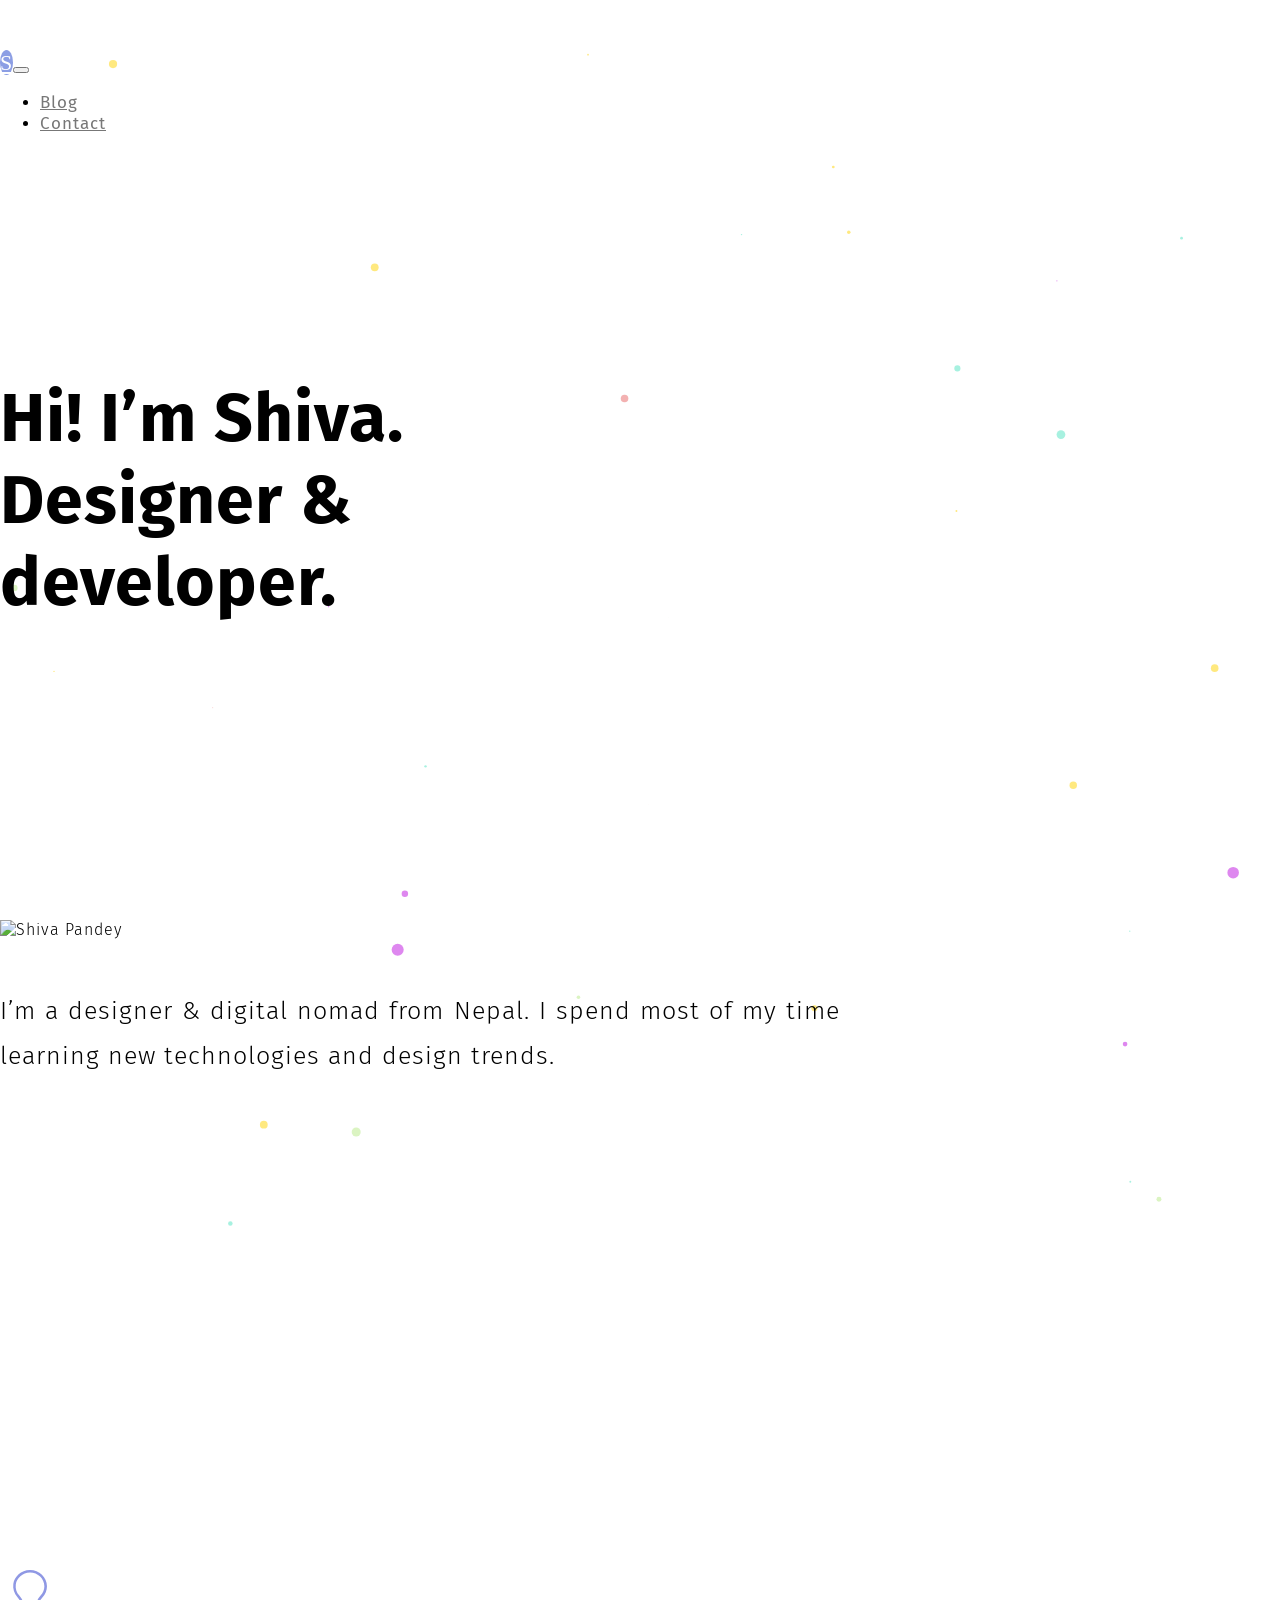
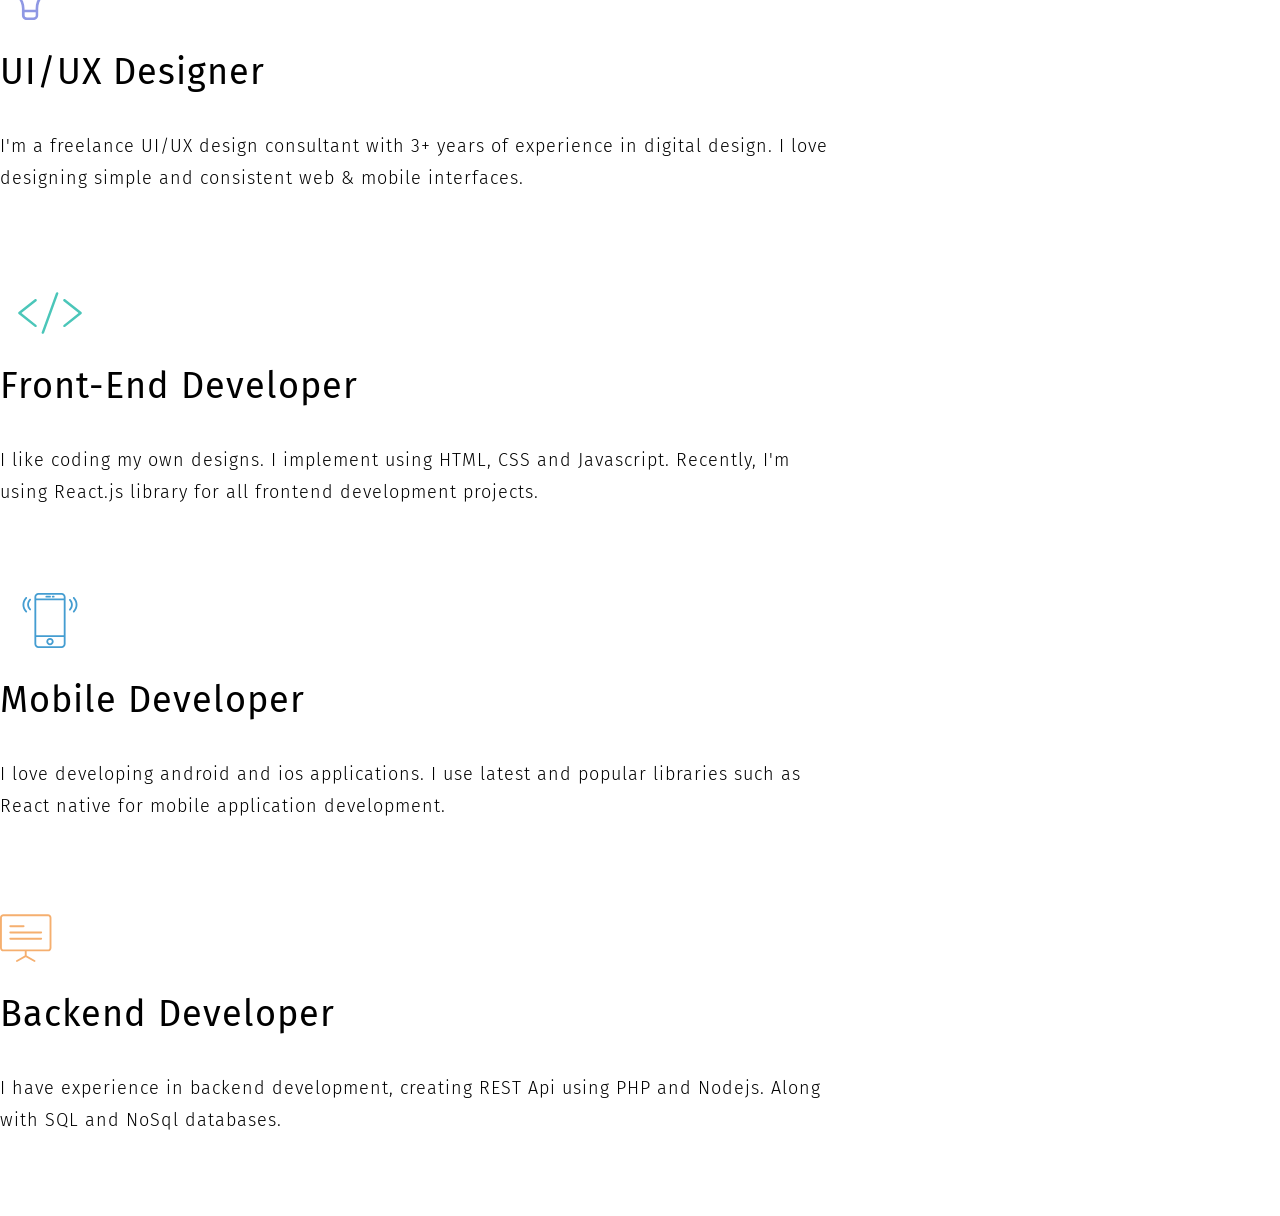
==== index.html @ cdbbec4f "init" ====
<!DOCTYPE html><html lang="en"><head><meta charset="utf-8"><meta name="viewport" content="width=device-width,initial-scale=1,shrink-to-fit=no"><meta name="theme-color" content="#000000"><link rel="manifest" href="/manifest.json"><link rel="shortcut icon" href="/favicon.ico"><link rel="stylesheet" href="https://maxcdn.bootstrapcdn.com/bootstrap/latest/css/bootstrap.min.css"><link rel="stylesheet" href="https://maxcdn.bootstrapcdn.com/font-awesome/4.7.0/css/font-awesome.min.css"><link href="https://fonts.googleapis.com/css?family=Fira+Sans:300,400,500" rel="stylesheet"><title>Shiva Pandey | React Developer</title><link href="/static/css/main.791ecbcd.css" rel="stylesheet"></head><body><noscript>You need to enable JavaScript to run this app.</noscript><div id="root"></div><script type="text/javascript" src="/static/js/main.7bd39077.js"></script></body></html>
---- static/css/main.791ecbcd.css ----
body{margin:0;padding:0;font-family:Fira Sans,sans-serif;font-weight:300;letter-spacing:1px}@media (min-width:1200px){.container{width:840px}}.navbar-default{background:transparent;border:none;margin-top:50px}a.navbar-brand{color:#fff!important;font-family:cursive;font-size:22px;border-radius:50%;width:50px;height:50px;position:relative;padding-left:0;padding-right:0;text-align:center}.navbar-default .navbar-brand:focus,.navbar-default .navbar-brand:hover,a.navbar-brand{background:#8c9ee4}.navbar-default .navbar-nav>li>a{color:#777;font-weight:400;font-size:17px}div#hero-section{display:-ms-flexbox;display:flex;-ms-flex:1 1;flex:1 1;height:700px;-ms-flex-pack:start;justify-content:flex-start;-ms-flex-align:center;align-items:center}#hero-section h1{font-size:68px;max-width:500px}#skills,#user-details{margin-bottom:70px;padding-top:70px;min-height:500px}#user-details .img-circle{height:280px;width:280px}#user-details h4{font-weight:300;line-height:45px;text-align:justify;margin-top:50px;font-size:25px}.skill{margin-bottom:80px}.skill-icon{height:60px;display:-ms-flexbox;display:flex;-ms-flex-align:end;align-items:flex-end}.skill h3{font-size:36px;font-weight:400;margin-top:30px;margin-bottom:36px}.skill p{font-size:18px;line-height:32px}@media (max-width:768px){.skill{text-align:center}.skill-icon{-ms-flex-align:center;align-items:center;-ms-flex-pack:center;justify-content:center}}
/*# sourceMappingURL=main.791ecbcd.css.map*/
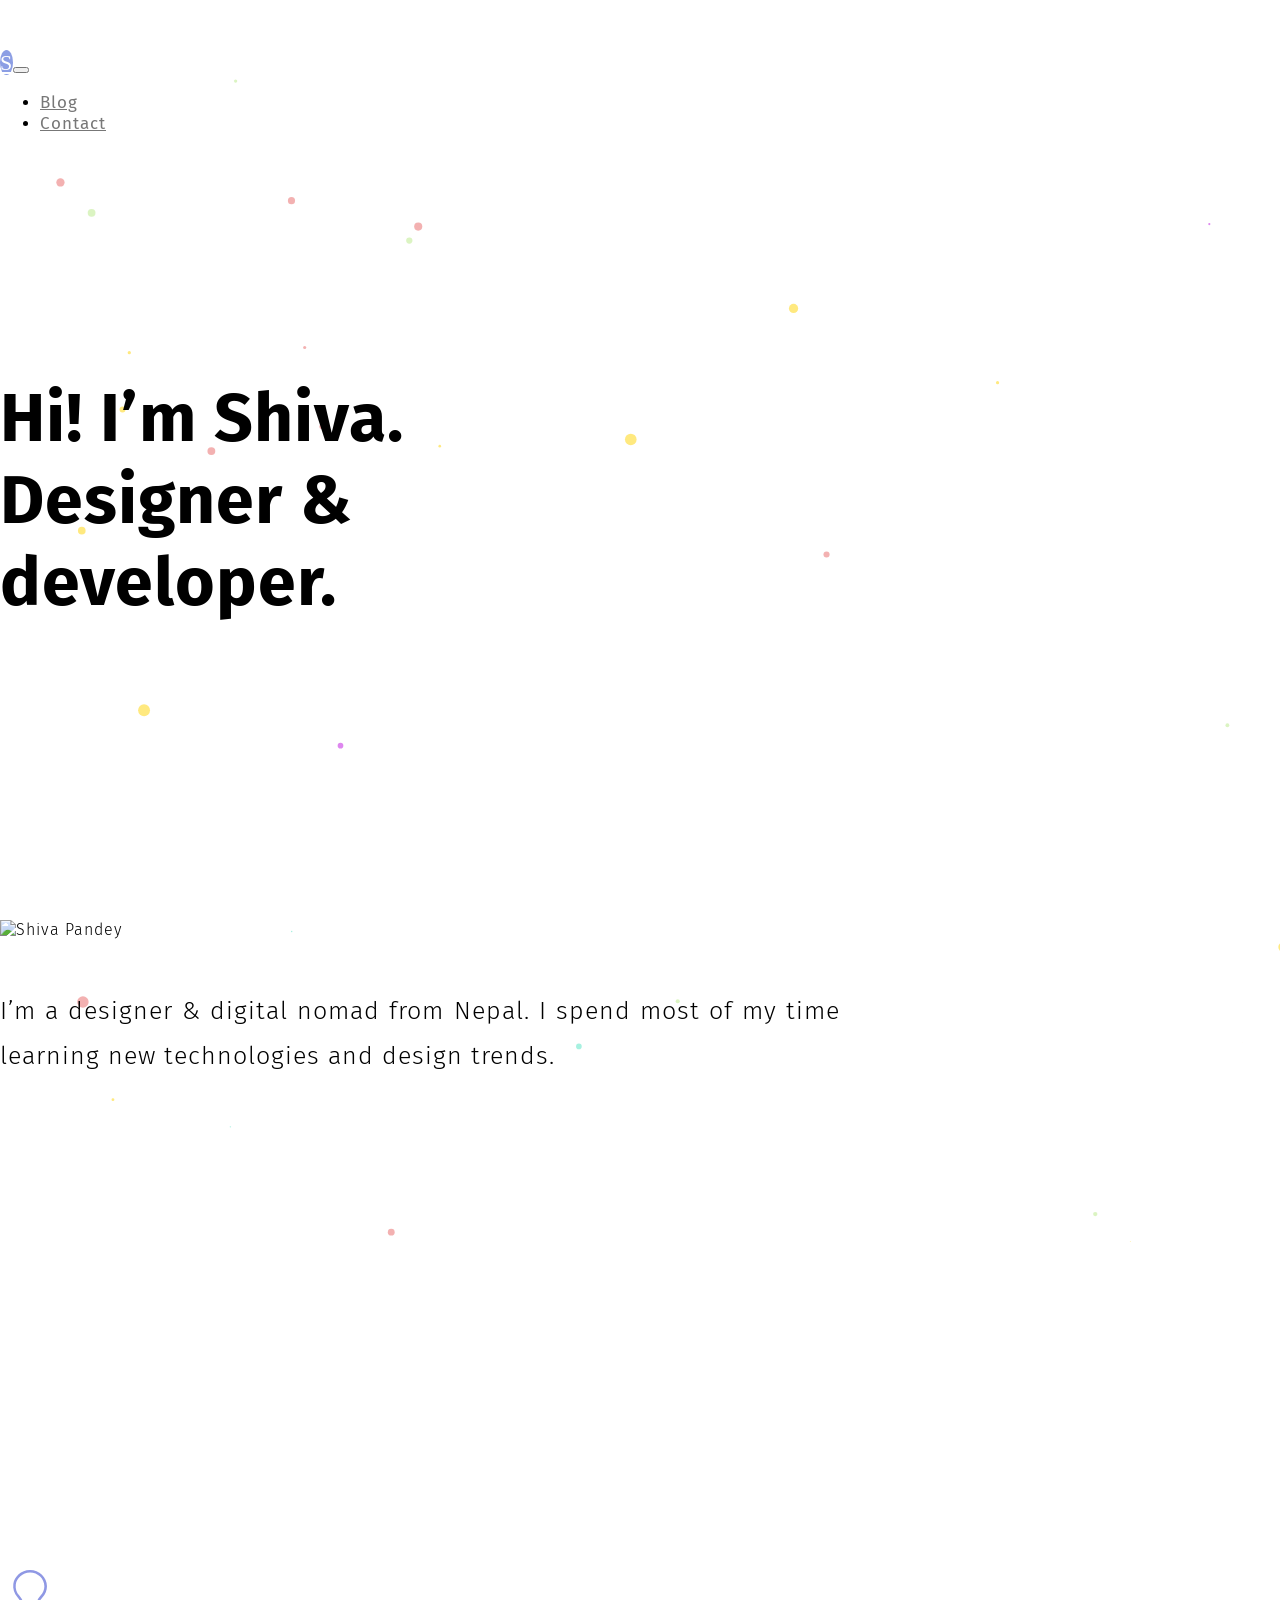
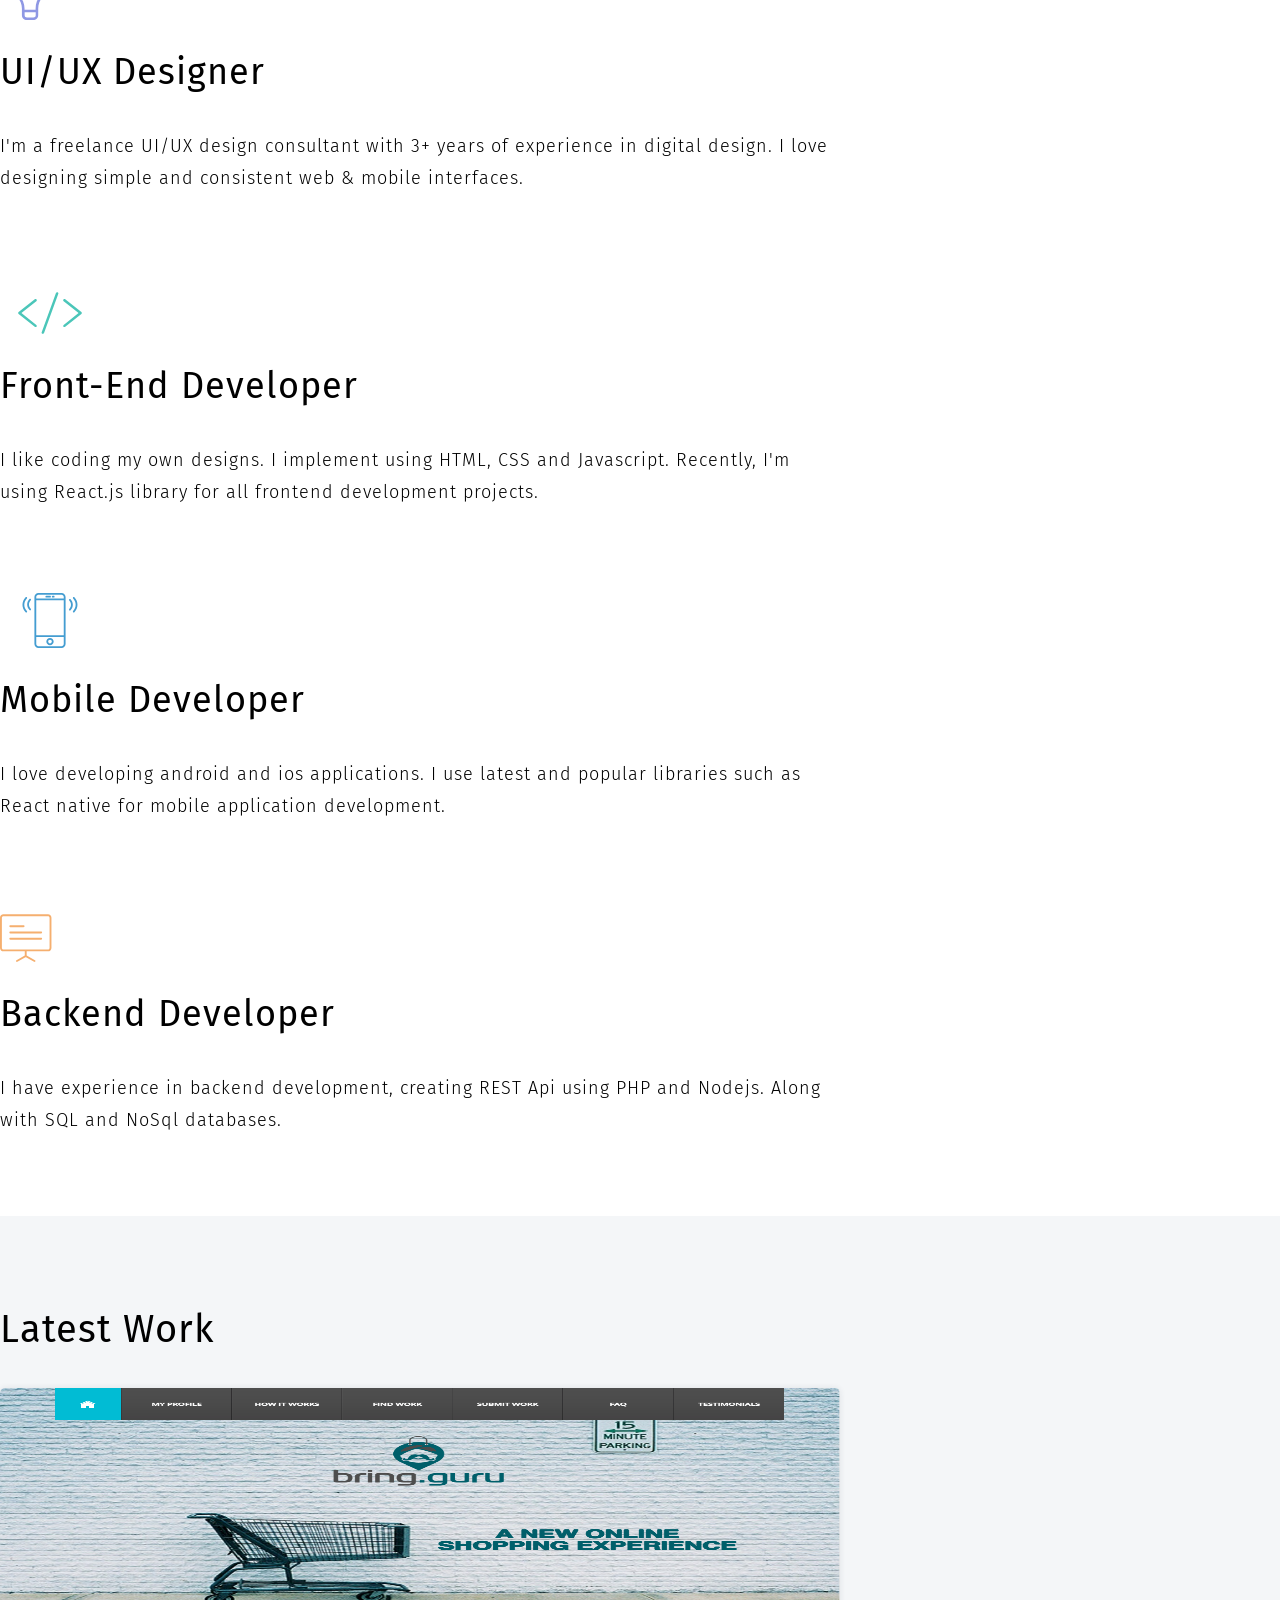
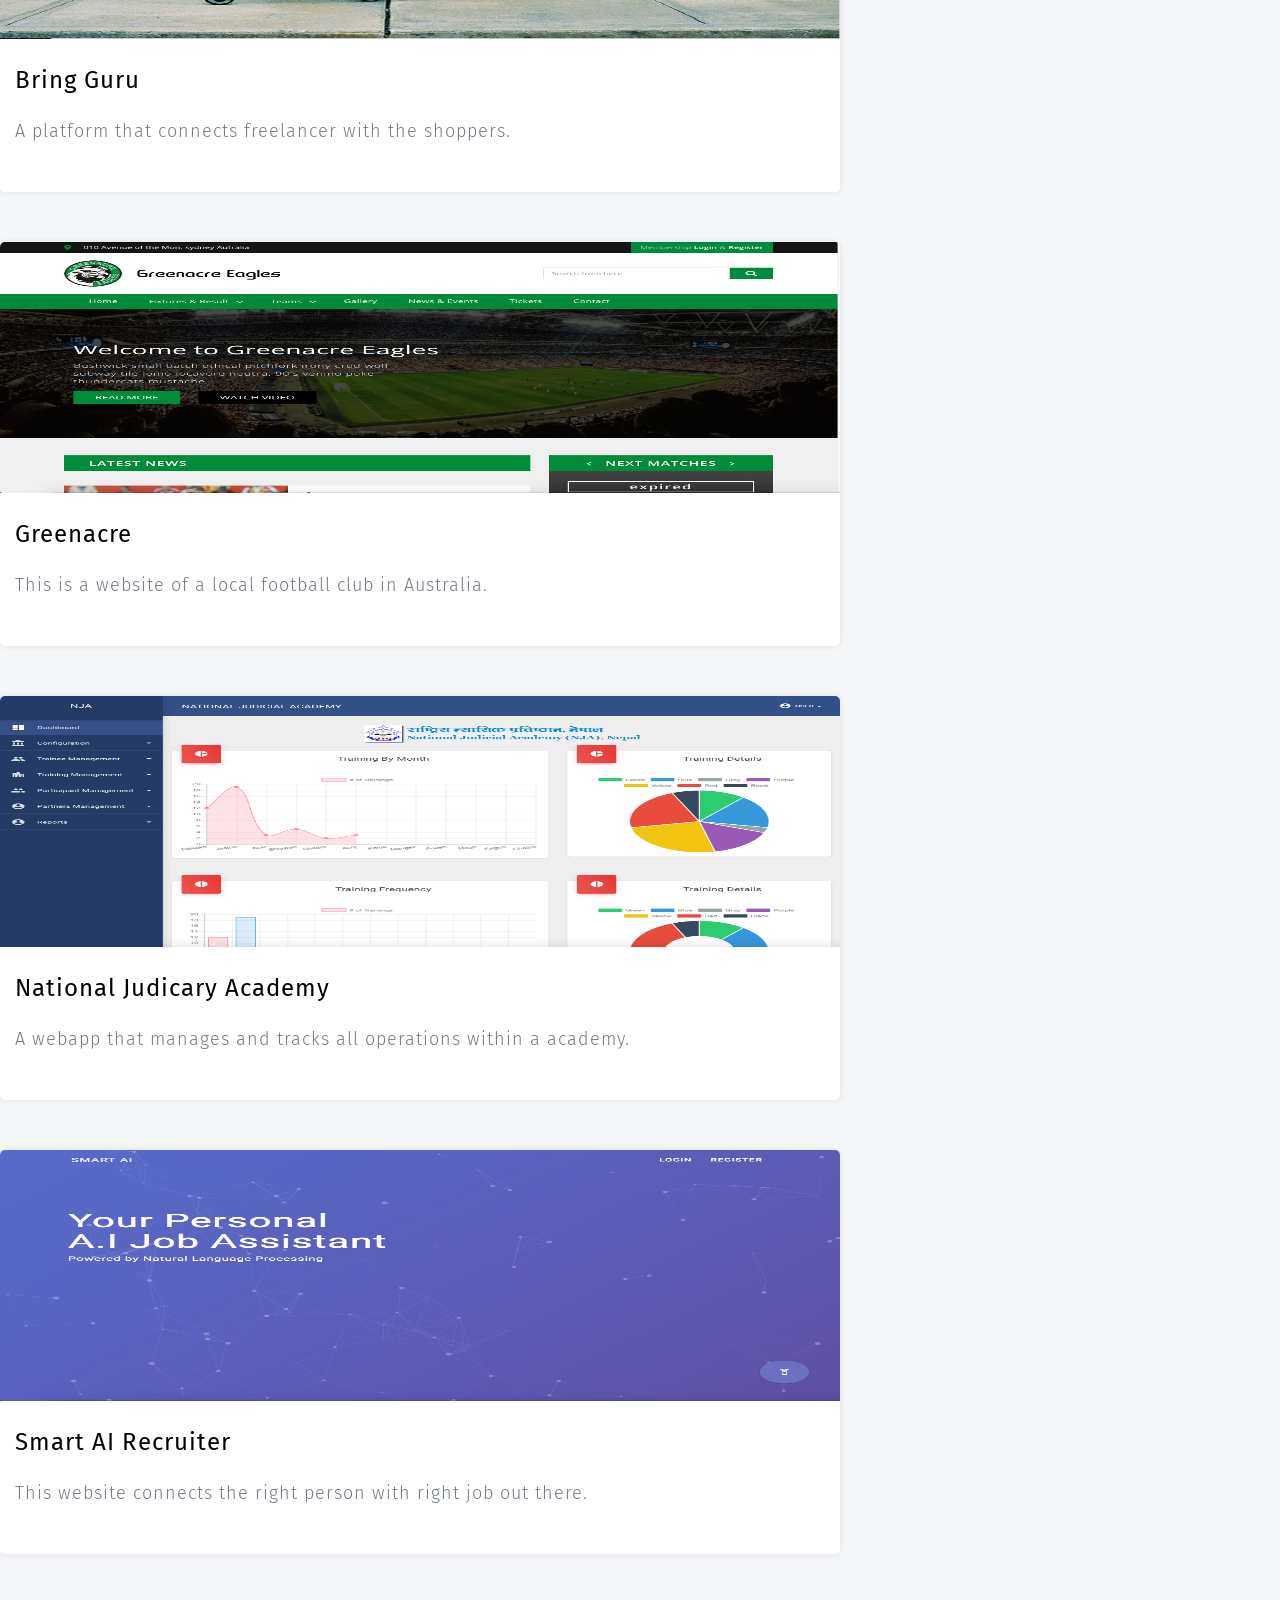
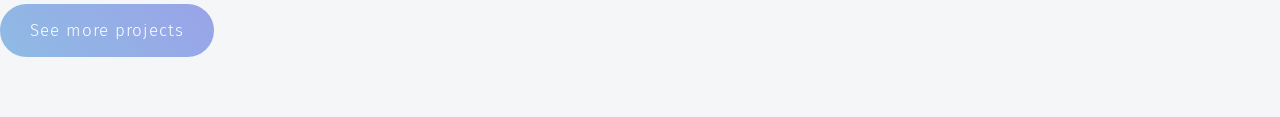
==== commit 07566780: "Works" ====
--- a/index.html
+++ b/index.html
@@ -1 +1 @@
-<!DOCTYPE html><html lang="en"><head><meta charset="utf-8"><meta name="viewport" content="width=device-width,initial-scale=1,shrink-to-fit=no"><meta name="theme-color" content="#000000"><link rel="manifest" href="/manifest.json"><link rel="shortcut icon" href="/favicon.ico"><link rel="stylesheet" href="https://maxcdn.bootstrapcdn.com/bootstrap/latest/css/bootstrap.min.css"><link rel="stylesheet" href="https://maxcdn.bootstrapcdn.com/font-awesome/4.7.0/css/font-awesome.min.css"><link href="https://fonts.googleapis.com/css?family=Fira+Sans:300,400,500" rel="stylesheet"><title>Shiva Pandey | React Developer</title><link href="/static/css/main.791ecbcd.css" rel="stylesheet"></head><body><noscript>You need to enable JavaScript to run this app.</noscript><div id="root"></div><script type="text/javascript" src="/static/js/main.7bd39077.js"></script></body></html>+<!DOCTYPE html><html lang="en"><head><meta charset="utf-8"><meta name="viewport" content="width=device-width,initial-scale=1,shrink-to-fit=no"><meta name="theme-color" content="#000000"><link rel="manifest" href="/manifest.json"><link rel="shortcut icon" href="/favicon.ico"><link rel="stylesheet" href="https://maxcdn.bootstrapcdn.com/bootstrap/latest/css/bootstrap.min.css"><link rel="stylesheet" href="https://maxcdn.bootstrapcdn.com/font-awesome/4.7.0/css/font-awesome.min.css"><link href="https://fonts.googleapis.com/css?family=Fira+Sans:300,400,500" rel="stylesheet"><title>Shiva Pandey | React Developer</title><link href="/static/css/main.63b83f42.css" rel="stylesheet"></head><body><noscript>You need to enable JavaScript to run this app.</noscript><div id="root"></div><script type="text/javascript" src="/static/js/main.f453e229.js"></script></body></html>
--- a/static/css/main.63b83f42.css
+++ b/static/css/main.63b83f42.css
@@ -0,0 +1,2 @@
+body{margin:0;padding:0;font-family:Fira Sans,sans-serif;font-weight:300;letter-spacing:1px}@media (min-width:1200px){.container{width:840px}}.navbar-default{background:transparent;border:none;margin-top:50px}a.navbar-brand{color:#fff!important;font-family:cursive;font-size:22px;border-radius:50%;width:50px;height:50px;position:relative;padding-left:0;padding-right:0;text-align:center}.navbar-default .navbar-brand:focus,.navbar-default .navbar-brand:hover,a.navbar-brand{background:#8c9ee4}.navbar-default .navbar-nav>li>a{color:#777;font-weight:400;font-size:17px}div#hero-section{display:-ms-flexbox;display:flex;-ms-flex:1 1;flex:1 1;height:700px;-ms-flex-pack:start;justify-content:flex-start;-ms-flex-align:center;align-items:center}#hero-section h1{font-size:68px;max-width:500px}#skills,#user-details{margin-bottom:70px;padding-top:70px;min-height:500px}#user-details .img-circle{height:280px;width:280px}#user-details h4{font-weight:300;line-height:45px;text-align:justify;margin-top:50px;font-size:25px}.skill{margin-bottom:80px}.skill-icon{height:60px;display:-ms-flexbox;display:flex;-ms-flex-align:end;align-items:flex-end}.skill h3{font-size:36px;font-weight:400;margin-top:30px;margin-bottom:36px}.skill p{font-size:18px;line-height:32px}@media (max-width:768px){.skill{text-align:center}.skill-icon{-ms-flex-align:center;align-items:center;-ms-flex-pack:center;justify-content:center}}#work{background:#f4f6f8;padding-top:60px;padding-bottom:60px}#work h2{font-size:38px;font-weight:400;margin-top:30px;margin-bottom:36px}.single-work{margin-top:20px;margin-bottom:50px;background:#fff;border-radius:5px;cursor:pointer;-webkit-box-shadow:0 0 6px 0 rgba(30,45,62,.09);box-shadow:0 0 6px 0 rgba(30,45,62,.09);-webkit-transition:-webkit-box-shadow .2s;transition:-webkit-box-shadow .2s;-o-transition:box-shadow .2s;transition:box-shadow .2s;transition:box-shadow .2s,-webkit-box-shadow .2s}.single-work:hover{-webkit-box-shadow:0 10px 15px 0 rgba(30,45,62,.04),0 0 50px 0 rgba(31,44,60,.05);box-shadow:0 10px 15px 0 rgba(30,45,62,.04),0 0 50px 0 rgba(31,44,60,.05)}.work-image>img{max-width:100%;border-top-left-radius:5px;border-top-right-radius:5px;max-height:251px;width:100%}.work-details{padding:15px;padding-bottom:45px}.work-title{font-size:24px;font-weight:400;margin-top:8px;margin-bottom:21px}.work-description{color:#737b86;font-size:18px;line-height:32px}.btn-primary{color:#fff;background-size:100%;font-weight:300;font-size:17px;text-decoration:none;background-image:-webkit-linear-gradient(223deg,#99a3e8,#8fbbe4);background-image:-o-linear-gradient(223deg,#99a3e8,#8fbbe4);background-image:linear-gradient(-133deg,#99a3e8,#8fbbe4);border:none;-webkit-transition:all .45s;-o-transition:all .45s;transition:all .45s;position:relative;z-index:100;display:inline-block;padding:16px 30px;border-radius:30px}.btn-primary:hover{background-image:-webkit-linear-gradient(223deg,#99a3e8,#99a3e8);background-image:-o-linear-gradient(223deg,#99a3e8,#99a3e8);background-image:linear-gradient(-133deg,#99a3e8,#99a3e8);-webkit-box-shadow:0 2px 12px rgba(39,21,102,.3);box-shadow:0 2px 12px rgba(39,21,102,.3)}
+/*# sourceMappingURL=main.63b83f42.css.map*/
